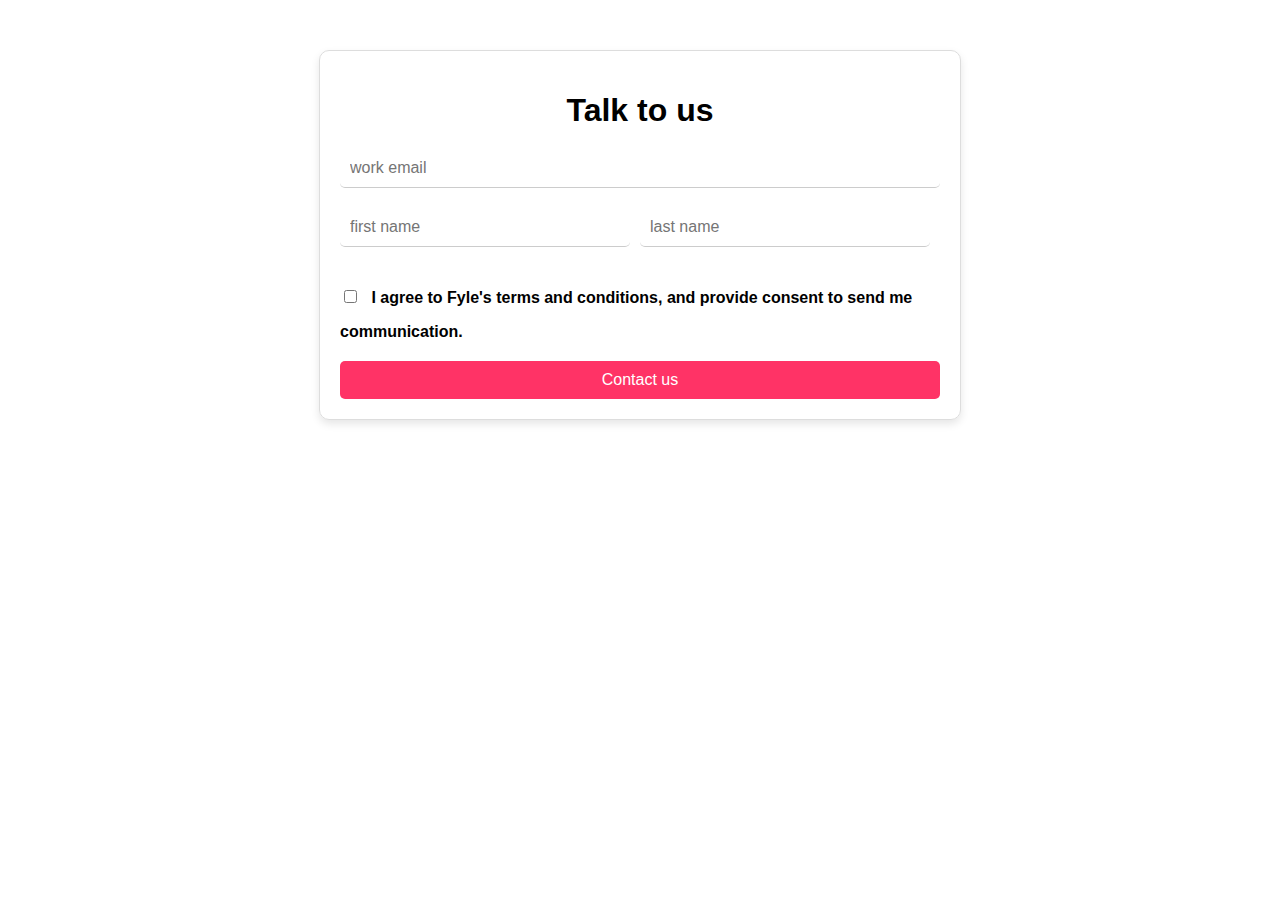
==== contact.html @ c3f6c9e7 "half complete" ====
<!DOCTYPE html>
<html lang="en">
<head>
    <meta charset="UTF-8">
    <meta name="viewport" content="width=device-width, initial-scale=1.0">
    <title>Contact Us</title>
    <link rel="stylesheet" href="css/style.css">
</head>
<body>
    <div class="contact-page">
        <h1>Talk to us</h1>
        <form id="contactForm">
            <input type="email" id="email" name="email" placeholder="work email" required>
            <div class="name-row">
                <input type="text" id="firstName" name="firstName" placeholder="first name" required>
                <input type="text" id="lastName" name="lastName" placeholder="last name" required>
            </div>
            <div class="agreement">
                <input type="checkbox" id="agree" name="agree" required>
                <label for="agree">I agree to Fyle's terms and conditions, and provide consent to send me communication.</label>
            </div>
            <button type="submit">Contact us</button>
        </form>
    </div>

    <script src="js/contact.js"></script>
</body>
</html>
---- css/style.css ----
body, html {
    font-family: Arial, sans-serif;
    margin: 0;
    padding: 0;
    height: 100%;
    background-color: #fff;
    display: flex;
    justify-content: center;
    align-items: flex-start; /* Adjusted to align items at the top */
}

.page {
    width: 100%;
    max-width: 1200px;
    margin: 0 auto;
    padding: 20px;
    overflow-y: auto; /* Allow vertical scrolling */
}

.container1 {
    display: flex;
    align-items: center;
    justify-content: space-between;
    margin-bottom: 50px;
}

.text-content1, .text-content2 {
    max-width: 50%;
}

.text-content1 h2, .header h2 {
    color: #ff3366;
    font-weight: normal;
    font-size: 24px;
}

.text-content1 h1, .header h1 {
    font-size: 48px;
    margin: 10px 0;
}

.text-content1 p, .header p {
    color: #666;
    font-size: 16px;
    line-height: 1.5;
}

.contact-button {
    display: inline-block;
    padding: 10px 20px;
    margin-top: 20px;
    background-color: #ff3366;
    color: #fff;
    text-decoration: none;
    font-weight: bold;
    border-radius: 5px;
}

.image-content img {
    border-radius: 10px;
}

.header {
    display: flex;
    justify-content: space-between;
    align-items: center;
    margin-bottom: 30px;
}

.right {
    text-align: right;
    width: 50%;
}

.services {
    display: flex;
    gap: 20px;
}

.card {
    position: relative;
    flex: 1;
    border-radius: 10px;
    overflow: hidden;
    box-shadow: 0 4px 8px rgba(0, 0, 0, 0.1);
    cursor: pointer;
    transition: transform 0.3s;
}

.card img {
    width: 100%;
    height: auto;
    display: block;
    transition: opacity 0.3s;
}

.card-content {
    position: absolute;
    top: 0;
    left: 0;
    right: 0;
    bottom: 0;
    background-color: rgba(0, 0, 0, 0.8);
    color: #fff;
    display: flex;
    flex-direction: column;
    justify-content: center;
    align-items: center;
    text-align: center;
    opacity: 0;
    transition: opacity 0.3s;
    padding: 20px;
}

.card-content h3 {
    font-size: 24px;
    margin-bottom: 10px;
}

.card-content p {
    font-size: 16px;
    margin-bottom: 20px;
}

.card-content .read-more {
    display: inline-block;
    padding: 10px 20px;
    background-color: #fff;
    color: #ff3366;
    text-decoration: none;
    font-weight: bold;
    border-radius: 5px;
}

.card:hover {
    transform: scale(1.05);
}

.card:hover img {
    opacity: 0;
}

.card:hover .card-content {
    opacity: 1;
}

.pagination {
    text-align: center;
    margin-top: 20px;
}

.dot {
    display: inline-block;
    width: 12px;
    height: 12px;
    margin: 0 5px;
    background-color: #ccc;
    border-radius: 50%;
    cursor: pointer;
}

.dot.active {
    background-color: #ff3366;
}

.contact-page {
    max-width: 600px;
    margin: 50px auto;
    padding: 20px;
    border: 1px solid #ddd;
    border-radius: 10px;
    box-shadow: 0 4px 8px rgba(0, 0, 0, 0.1);
}

.contact-page h1 {
    font-size: 32px;
    margin-bottom: 20px;
    text-align: center;
}

.contact-page form {
    display: flex;
    flex-direction: column;
}

.contact-page label {
    margin-bottom: 5px;
    font-weight: bold;
}

.contact-page input, .contact-page textarea {
    margin-bottom: 20px;
    padding: 10px;
    font-size: 16px;
    border: 1px solid #ddd;
    border-radius: 5px;
}

.contact-page button {
    padding: 10px 20px;
    background-color: #ff3366;
    color: #fff;
    border: none;
    border-radius: 5px;
    font-size: 16px;
    cursor: pointer;
}

.contact-page button:hover {
    background-color: #ff6699;
}
.name-row {
    display: flex;
    justify-content: space-between;
}

input[type="text"], input[type="email"] {
    border: none;
    border-bottom: 1px solid #ccc; /* Underline style */
    padding: 10px;
    font-size: 16px;
    display: block;
    width: 100%;
    box-sizing: border-box; /* Include padding and border in width */
}

input[type="text"] {
    flex: 1; /* Flex grow to fill space */
    margin-right: 10px; /* Spacing between first name and last name */
}

input[type="checkbox"] {
    margin-right: 10px;
}

.agreement {
    margin: 20px 0;
}

button {
    padding: 10px 20px;
    background-color: #ff3366;
    color: #fff;
    border: none;
    border-radius: 5px;
    font-size: 16px;
    cursor: pointer;
}

button:hover {
    background-color: #ff6699;
}
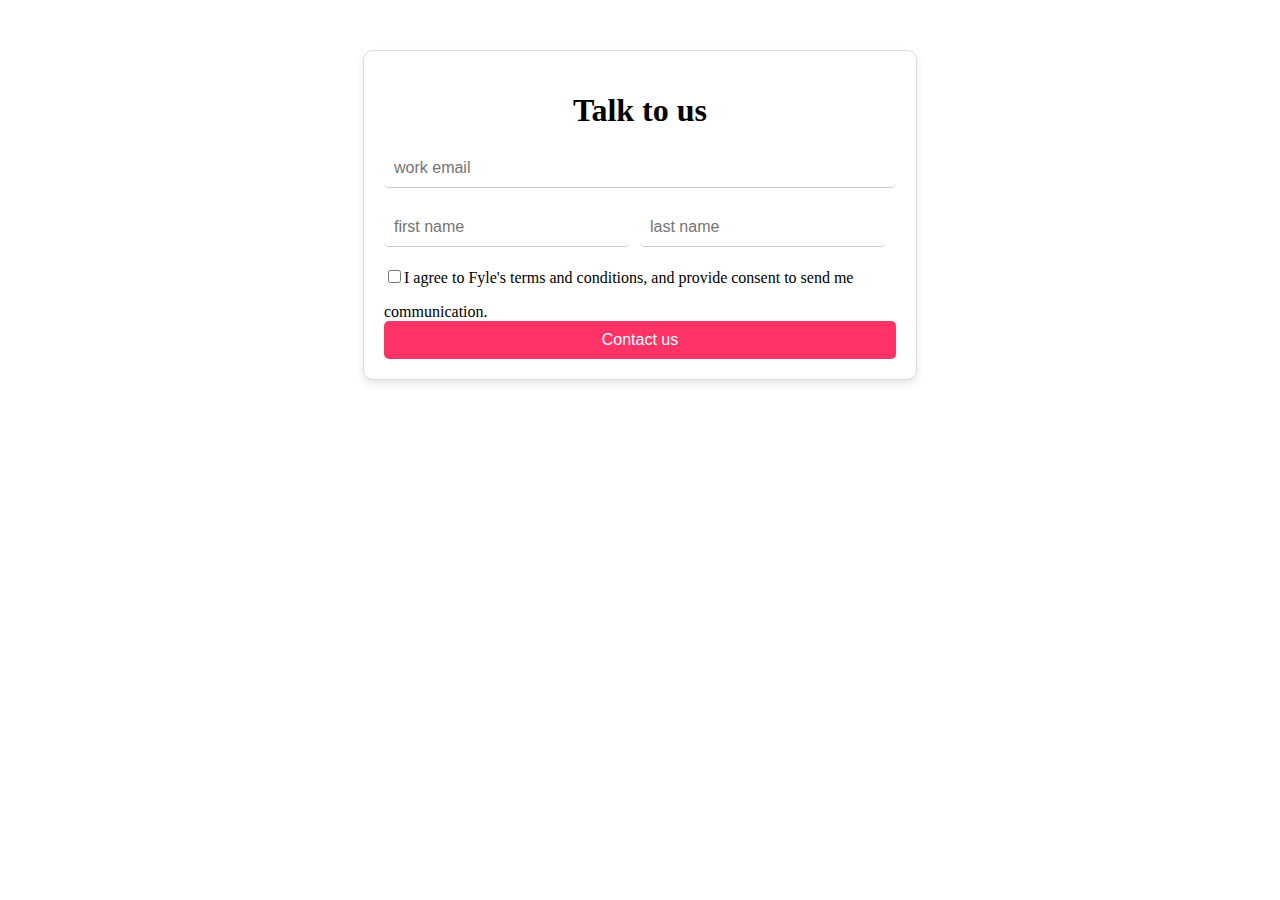
==== commit acf838e3: "complete" ====
--- a/contact.html
+++ b/contact.html
@@ -4,7 +4,7 @@
     <meta charset="UTF-8">
     <meta name="viewport" content="width=device-width, initial-scale=1.0">
     <title>Contact Us</title>
-    <link rel="stylesheet" href="css/style.css">
+    <link rel="stylesheet" href="css/contact.css">
 </head>
 <body>
     <div class="contact-page">
@@ -16,8 +16,7 @@
                 <input type="text" id="lastName" name="lastName" placeholder="last name" required>
             </div>
             <div class="agreement">
-                <input type="checkbox" id="agree" name="agree" required>
-                <label for="agree">I agree to Fyle's terms and conditions, and provide consent to send me communication.</label>
+                <input type="checkbox" id="agree" name="agree" required>I agree to Fyle's terms and conditions, and provide consent to send me communication.
             </div>
             <button type="submit">Contact us</button>
         </form>
--- a/css/contact.css
+++ b/css/contact.css
@@ -0,0 +1,67 @@
+.contact-page {
+    max-width: 600px;
+    margin: 50px auto;
+    padding: 20px;
+    width: 40vw;
+    border: 1px solid #ddd;
+    border-radius: 10px;
+    box-shadow: 0 4px 8px rgba(0, 0, 0, 0.1);
+}
+
+.contact-page h1 {
+    font-size: 32px;
+    margin-bottom: 20px;
+    text-align: center;
+}
+
+.contact-page form {
+    display: flex;
+    flex-direction: column;
+}
+
+.contact-page label {
+    margin-bottom: 5px;
+    font-weight: bold;
+}
+
+.contact-page input, .contact-page textarea {
+    margin-bottom: 20px;
+    padding: 10px;
+    font-size: 16px;
+    border: 1px solid #ddd;
+    border-radius: 5px;
+}
+
+.name-row {
+    display: flex;
+    justify-content: space-between;
+}
+
+input[type="text"], input[type="email"] {
+    border: none;
+    border-bottom: 1px solid #ccc; /* Underline style */
+    padding: 10px;
+    font-size: 16px;
+    display: block;
+    width: 100%;
+    box-sizing: border-box; /* Include padding and border in width */
+}
+
+input[type="text"] {
+    flex: 1; 
+    margin-right: 10px; 
+}
+
+button {
+    padding: 10px 20px;
+    background-color: #ff3366;
+    color: #fff;
+    border: none;
+    border-radius: 5px;
+    font-size: 16px;
+    cursor: pointer;
+}
+
+button:hover {
+    background-color: #ff6699;
+}
